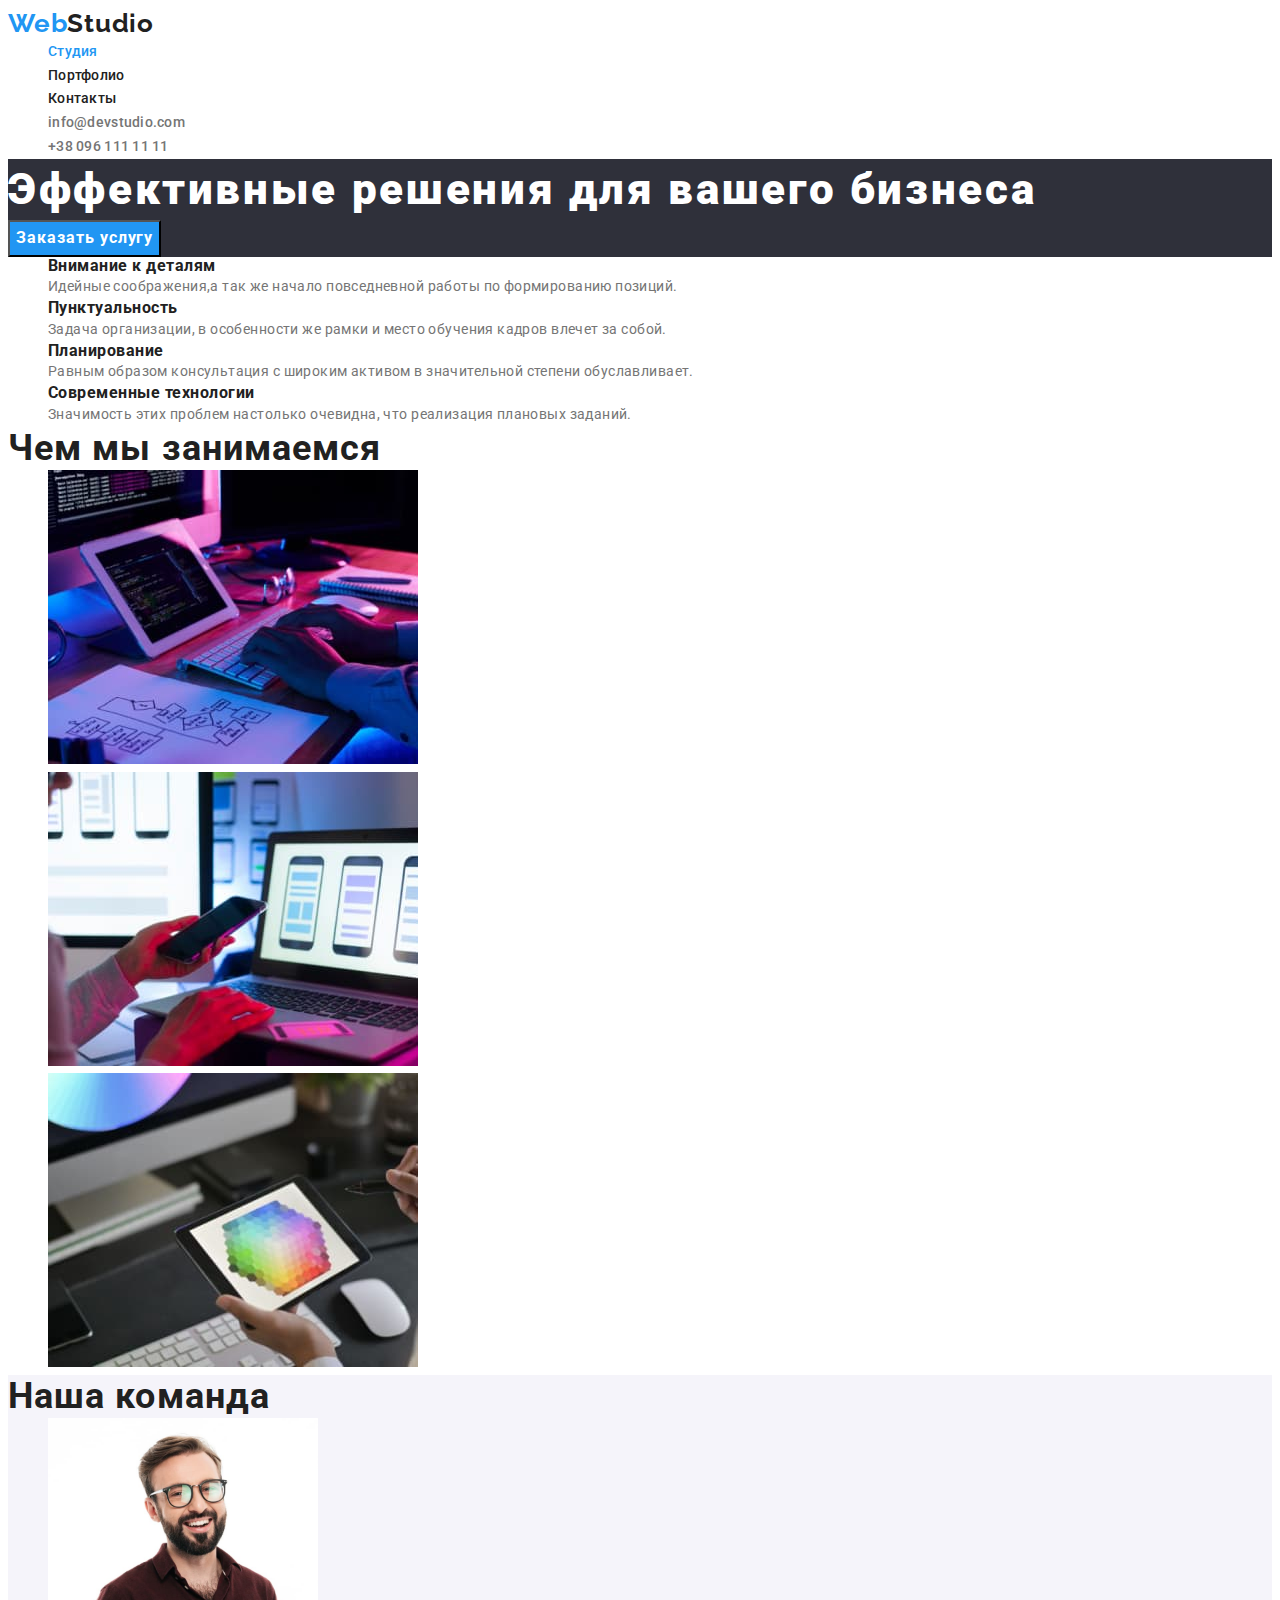
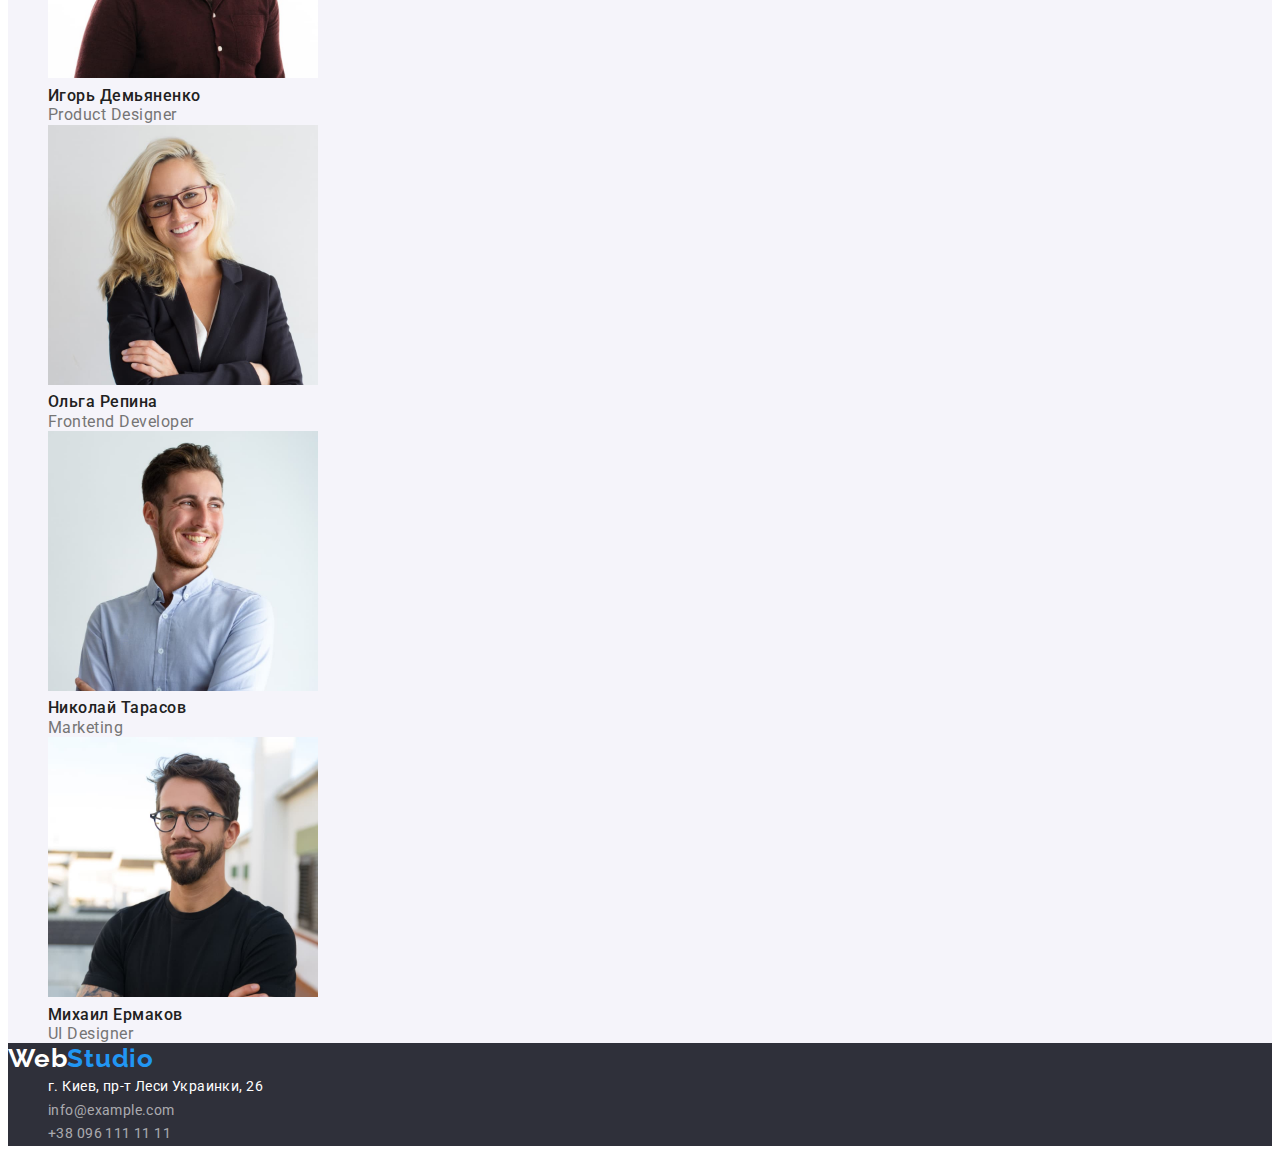
==== index.html @ 094044fe "flex" ====
<!DOCTYPE html>
<html lang="en">
<head>
    <meta charset="UTF-8">
    <meta http-equiv="X-UA-Compatible" content="IE=edge">
    <meta name="viewport" content="width=device-width, initial-scale=1.0">
    <title>WebStudio</title>
    <link rel="preconnect" href="https://fonts.googleapis.com">
    <link rel="preconnect" href="https://fonts.gstatic.com" crossorigin>
    <link href="https://fonts.googleapis.com/css2?family=Raleway:wght@700&family=Roboto:wght@400;500;700;900&display=swap"
        rel="stylesheet">
    <link rel="stylesheet" href="./css/styles.css">
</head>
<body>
    <header class="header">
        <nav class="nav">
            <a href="" class="nav-logo"><span class="span-logo">Web</span>Studio</a>
            <ul class="list">
                <li>
                   <a href="./index.html" class="nav-link current" >Студия</a>
                </li>
                <li>
                   <a href="./portfolio.html" class="nav-link">Портфолио</a>
                </li>
                <li>
                   <a href="" class="nav-link">Контакты</a>
                </li>
            </ul>
        </nav>
            <ul>
                <li>
                  <a href="mailto:info@devstudio.com" class="adr-link">info@devstudio.com</a>
                </li>
                <li>
                  <a href="tel:+380961111111"  class="adr-link">+38 096 111 11 11</a>
                </li>
            </ul>
        
    </header>

    <main>
        <section class="hero">
            <h1 class="hero-one">
                Эффективные решения для вашего бизнеса
            </h1>
            <button type="button" class="hero-button">
                Заказать услугу
            </button>
        </section class="content">
        <section>
           <ul>
               <li>
                   <h3 class="content-title">
                        Внимание к деталям
                   </h3>
                   <p class="content-text">
                       Идейные соображения,а так же начало повседневной работы по формированию позиций.
                   </p>
               </li>
               <li>
                   <h3 class="content-title">
                        Пунктуальность
                   </h3>
                   <p class="content-text">
                        Задача организации, в особенности же рамки и место обучения кадров влечет за собой.
                   </p>
               </li>
               <li>
                   <h3 class="content-title">
                        Планирование
                   </h3>
                   <p class="content-text">
                        Равным образом консультация с широким активом в значительной степени обуславливает.
                   </p>
               </li>
               <li>
                   <h3 class="content-title">
                        Современные технологии
                   </h3>
                   <p class="content-text">
                        Значимость этих проблем настолько очевидна, что реализация плановых заданий.
                   </p>
               </li>
           </ul>
        </section>

        <section class="action">
            <h2 class="action-title">
                Чем мы занимаемся
            </h2>
            <ul>
                <li>
                    <img src="./images/desk-office.png.jpg" alt="programer working in his desk office" width="370" height="294">
                </li>
                <li>
                    <img src="./images/web-ui-designers.png.jpg" alt="web ui designers are developing application" width="370" height="294">
                </li>
                <li>
                    <img src="./images/tablet.png.jpg" alt="graphic tablet" width="370" height="294">
                </li>
            </ul>
        </section>
        <section class="group">
                <h2 class="group-title">
                    Наша команда
                </h2>
            <ul>
                <li>
                    <img src="./images/Igor-Demianenko.jpg" alt="photo of Igor Demianenko" width="270" height="260">
                        <h3 class="group-name">
                            Игорь Демьяненко
                        </h3>
                        <p class="group-position">
                            Product Designer
                        </p>
                </li>
                <li>
                    <img src="./images/Olga-Repina.jpg" alt="photo of Olga Repina" width="270" height="260">
                        <h3 class="group-name">
                            Ольга Репина
                        </h3>
                        <p class="group-position">
                            Frontend Developer
                        </p>
                </li>
                <li>
                    <img src="./images/Nikolay-Tarasov.jpg" alt="photo of Nikolay Tarasov"  width="270" height="260">
                        <h3 class="group-name">
                            Николай Тарасов
                        </h3>
                        <p class="group-position">
                            Marketing
                        </p>
                </li>
                <li>
                    <img src="./images/Mikhail-Ermakov.jpg" alt="photo of Mikhail Ermakov" width="270" height="260">
                        <h3 class="group-name">
                            Михаил Ермаков
                        </h3>
                        <p class="group-position">
                            UI Designer
                        </p>
                </li>
                
            </ul>
        </section>
        
    </main>

    <Footer class="footer">
        <a href="" class="footer-logo"><span class="span-flogo">Web</span>Studio</a>
        <address class="footer-adr">
        <ul>
            <li class="footer-office">   
                г. Киев, пр-т Леси Украинки, 26
            </li>
            <li>
                <a href="mailto:info@example.com" class="footer-link">info@example.com</a>
            </li>
            <li>
                <a href="tel:+380961111111" class="footer-link"
                >+38 096 111 11 11</a>
            </li>
        </ul>
        </address>    
    </Footer>
</body>
</html>
---- css/styles.css ----
*,
*::before,
*::after {
  box-sizing: border-box;
}

:root {
  --main-color: #757575; /* links nav, text,*/
  --background-main-color: #ffffff; /* background nav, hero title, title button,footer adress */
  --second-color: #212121; /*titles nav,titles , */
  --accent-color: #2196f3; /* links hover focus,*/
  --background-second-color: #2f303a; /*background */
}

h1,
h2,
h3,
p,
ul {
  margin: 0;
}

body {
  font-family: 'Roboto', sans-serif;
  font-size: 14px;
  line-height: 1.7;
  letter-spacing: 0.03em;
  color: var(--main-color);
}

/*все списки без маркеров*/
ul {
  list-style: none;
}
.container {
  width: 1200px;
  padding-left: 15px;
  padding-right: 15px;
  margin-left: auto;
  margin-right: auto;
}

.section {
  padding-top: 94px;
  padding-bottom: 94px;
}
.header {
  background-color: var(--background-main-color);
}

/*логотип*/

.nav-logo {
  font-family: 'Raleway', sans-serif;
  font-weight: 700;
  font-size: 26px;
  line-height: 1.2;
  letter-spacing: 0.03em;
  color: var(--second-color);
  text-decoration: none;
}
.span-logo {
  color: var(--accent-color);
}

/*навигация-ссылки */
a {
  text-decoration: none;
}

.nav-link.current {
  color: var(--accent-color);
}
.nav-link,
.adr-link {
  font-weight: 500;
  font-size: 14px;
  line-height: 1.4;
  letter-spacing: 0.02em;
}

.nav-link {
  color: var(--second-color);
}

.nav-link:hover,
.nav-link:focus {
  color: var(--accent-color);
}

.adr-link {
  color: inherit;
}

.adr-link:hover,
.adr-link:focus {
  color: var(--accent-color);
}

/* Герой*/

.hero {
  background-color: var(--background-second-color);
}
.hero-one {
  font-weight: 900;
  font-size: 44px;
  line-height: 1.4;
  letter-spacing: 0.06em;
  color: var(--background-main-color);
}

.hero-button {
  font-family: inherit;
  font-weight: 700;
  font-size: 16px;
  line-height: 1.9;
  letter-spacing: 0.06em;
  color: var(--background-main-color);
  background-color: var(--accent-color);
  cursor: pointer;
}

/* секция-текст */

.content {
  background-color: var(--background-main-color);
}
.content-title {
  font-weight: 700;
  line-height: 1.14;
  letter-spacing: 0.03em;
  color: var(--second-color);
}

/* чем мы занимаемся-илюстрации*/

.action {
  background-color: var(--background-main-color);
}
.action-title,
.group-title {
  font-weight: 700;
  font-size: 36px;
  line-height: 1.2;
  letter-spacing: 0.03em;
  color: var(--second-color);
}
/*наша команда*/

.group {
  background-color: #f5f4fa;
}
.group-name {
  font-weight: 500;
  font-size: 16px;
  line-height: 1.2;
  letter-spacing: 0.03em;
  color: var(--second-color);
}

.group-position {
  font-size: 16px;
  line-height: 1.2;
  letter-spacing: 0.03em;
}

/* футер */

.footer-logo {
  font-family: 'Raleway', sans-serif;
  font-weight: 700;
  font-size: 26px;
  line-height: 1.2;
  letter-spacing: 0.03em;
  text-decoration: none;
  color: var(--accent-color);
}
.span-flogo {
  color: var(--background-main-color);
}

.footer-adr {
  font-style: normal;
  line-height: 1.7;
  letter-spacing: 0.03em;
}

.footer-office {
  color: var(--background-main-color);
}
.footer-link {
  color: rgba(255, 255, 255, 0.6);
}

.footer-link:hover,
.footer-link:focus {
  color: var(--accent-color);
}
.footer {
  background-color: var(--background-second-color);
}

/*портфолио*/
/*кнопки*/

.filter-button {
  font-family: inherit;
  font-style: normal;
  font-weight: 500;
  font-size: 16px;
  line-height: 1.62;
  letter-spacing: 0.03em;
  color: inherit;
  cursor: pointer;
}
.filter-button:hover,
.filter-button:focus {
  color: var(--background-main-color);
  background-color: var(--accent-color);
}

/*портфолио-галерея*/

.portfolio {
  background-color: var(--background-main-color);
}

.portfolio-link {
  text-decoration: none;
  color: inherit;
}

.portfolio-title {
  font-style: normal;
  font-weight: 700;
  font-size: 18px;
  line-height: 2;
  letter-spacing: 0.06em;
  color: var(--second-color);
}

.portfolio-text {
  font-style: normal;
  font-weight: normal;
  font-size: 16px;
  line-height: 30px;
  letter-spacing: 0.03em;
  color: var(--text-link-color);
}
.footer-list {
  display: flex;
}
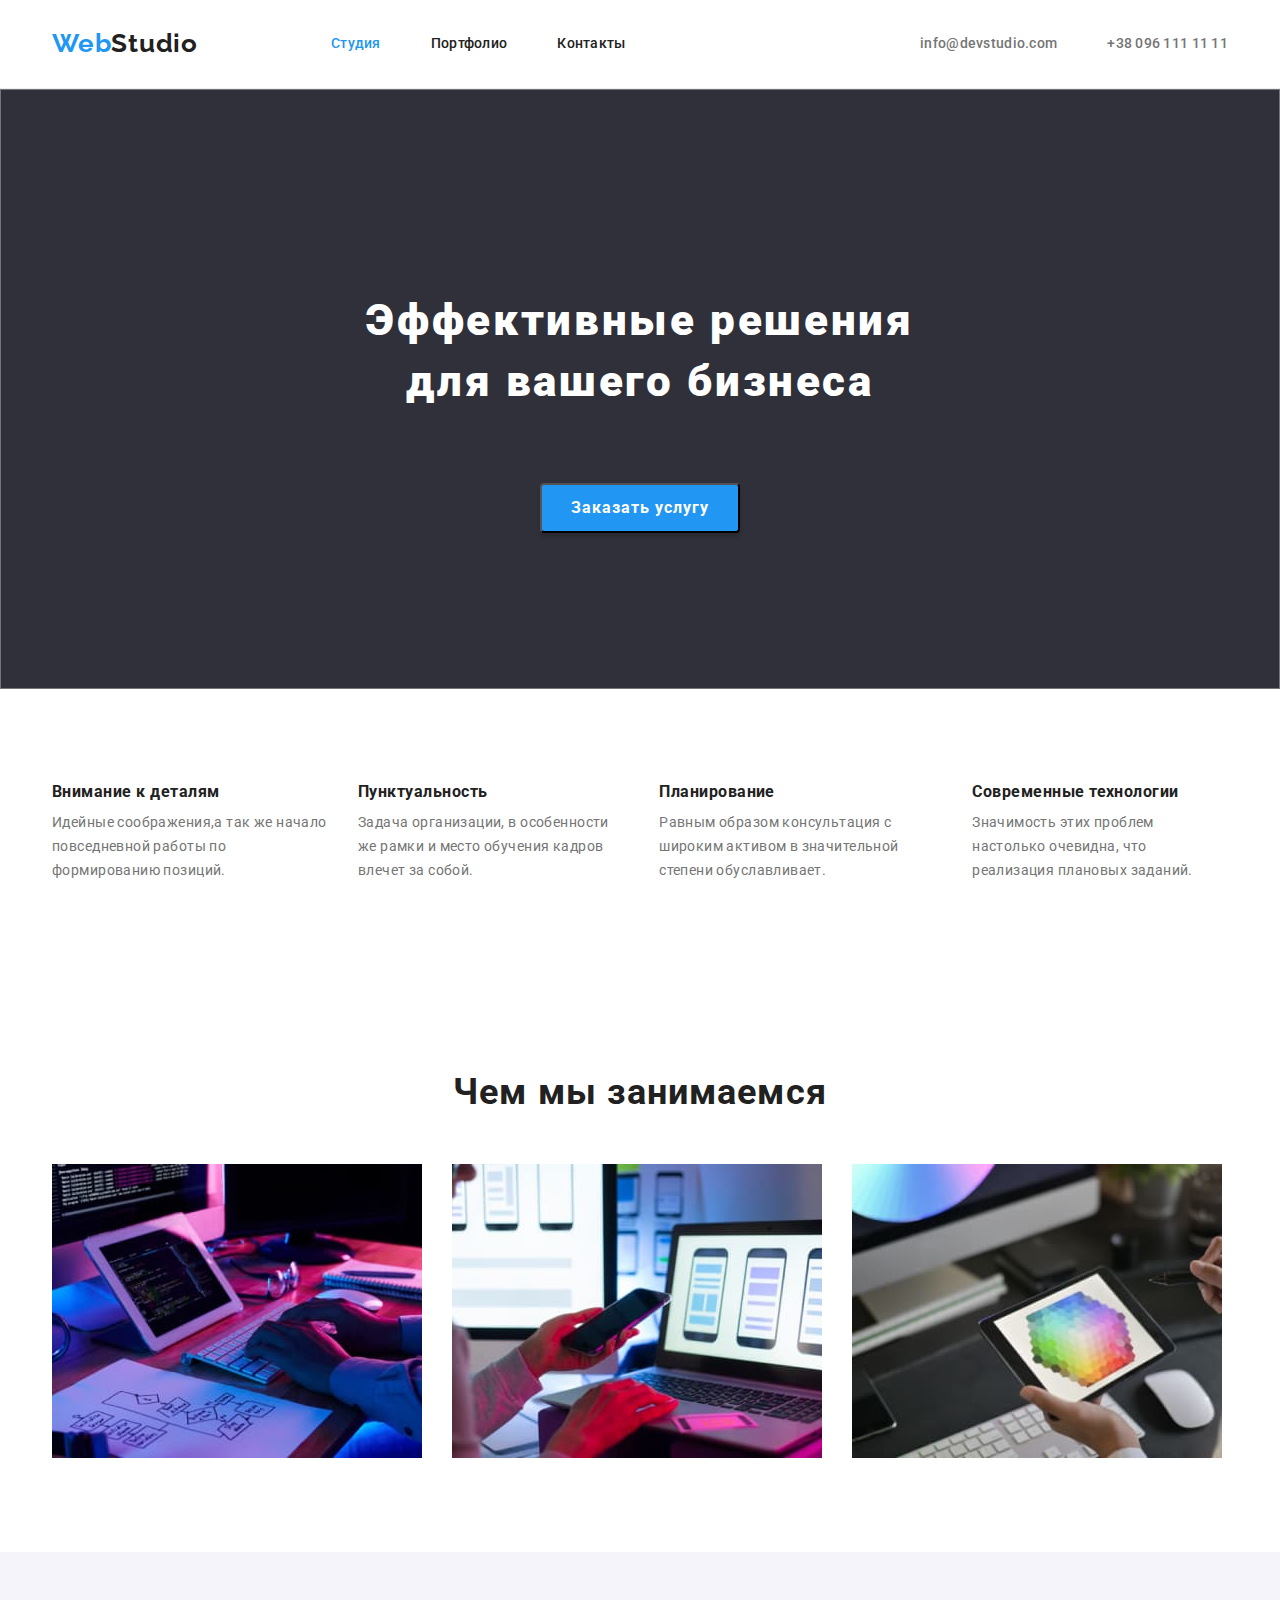
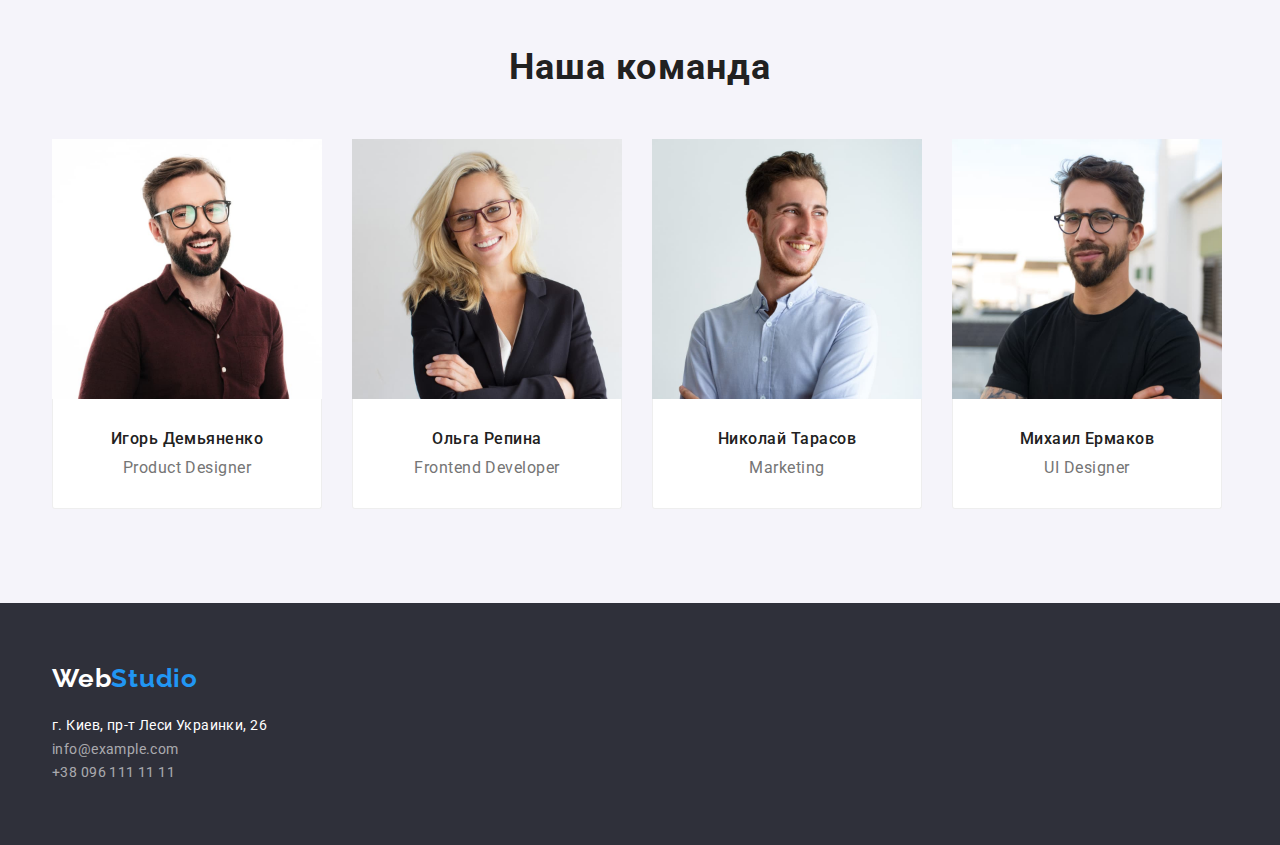
==== commit ae7ffb57: "fix" ====
--- a/index.html
+++ b/index.html
@@ -5,6 +5,7 @@
     <meta http-equiv="X-UA-Compatible" content="IE=edge">
     <meta name="viewport" content="width=device-width, initial-scale=1.0">
     <title>WebStudio</title>
+    <link rel="stylesheet" href="https://cdnjs.cloudflare.com/ajax/libs/modern-normalize/1.1.0/modern-normalize.min.css">
     <link rel="preconnect" href="https://fonts.googleapis.com">
     <link rel="preconnect" href="https://fonts.gstatic.com" crossorigin>
     <link href="https://fonts.googleapis.com/css2?family=Raleway:wght@700&family=Roboto:wght@400;500;700;900&display=swap"
@@ -13,156 +14,183 @@
 </head>
 <body>
     <header class="header">
-        <nav class="nav">
-            <a href="" class="nav-logo"><span class="span-logo">Web</span>Studio</a>
-            <ul class="list">
-                <li>
-                   <a href="./index.html" class="nav-link current" >Студия</a>
-                </li>
-                <li>
-                   <a href="./portfolio.html" class="nav-link">Портфолио</a>
-                </li>
-                <li>
-                   <a href="" class="nav-link">Контакты</a>
-                </li>
-            </ul>
-        </nav>
-            <ul>
-                <li>
-                  <a href="mailto:info@devstudio.com" class="adr-link">info@devstudio.com</a>
-                </li>
-                <li>
-                  <a href="tel:+380961111111"  class="adr-link">+38 096 111 11 11</a>
-                </li>
-            </ul>
-        
+        <div class=" div-header container">
+            <nav class="nav">
+                <a href="" class="nav-logo"><span class="span-logo">Web</span>Studio</a>
+                <ul class="nav-list">
+                    <li class="nav-item">
+                       <a href="./index.html" class="nav-link current" >Студия</a>
+                    </li>
+                     <li class="nav-item">
+                       <a href="./portfolio.html" class="nav-link">Портфолио</a>
+                    </li>
+                    <li class="nav-item">
+                       <a href="" class="nav-link">Контакты</a>
+                    </li>
+                </ul>
+            </nav>
+                <ul class="adr-list">
+                    <li class="adr-item">
+                         <a href="mailto:info@devstudio.com" class="adr-link">info@devstudio.com</a>
+                    </li>
+                    <li class="adr-item">
+                        <a href="tel:+380961111111"  class="adr-link">+38 096 111 11 11</a>
+                    </li>
+                </ul>
+        </div>
     </header>
 
     <main>
         <section class="hero">
             <h1 class="hero-one">
-                Эффективные решения для вашего бизнеса
+                Эффективные решения<br>для вашего бизнесa
             </h1>
             <button type="button" class="hero-button">
                 Заказать услугу
             </button>
-        </section class="content">
-        <section>
-           <ul>
-               <li>
-                   <h3 class="content-title">
-                        Внимание к деталям
-                   </h3>
-                   <p class="content-text">
-                       Идейные соображения,а так же начало повседневной работы по формированию позиций.
-                   </p>
+        </section >
+        <section class="content  section">
+            <div class="container">
+           <ul class="content-list">
+               <li class="content-item">
+    
+                        <h3 class="content-title">
+                             Внимание к деталям
+                        </h3>
+                        <p class="content-text">
+                            Идейные соображения,а так же начало повседневной работы по формированию позиций.
+                        </p>
+                    
                </li>
-               <li>
-                   <h3 class="content-title">
-                        Пунктуальность
-                   </h3>
-                   <p class="content-text">
-                        Задача организации, в особенности же рамки и место обучения кадров влечет за собой.
-                   </p>
+               <li class="content-item">
+                  
+                        <h3 class="content-title">
+                            Пунктуальность
+                        </h3>
+                        <p class="content-text">
+                            Задача организации, в особенности же рамки и место обучения кадров влечет за собой.
+                        </p>
+                   
                </li>
-               <li>
-                   <h3 class="content-title">
-                        Планирование
-                   </h3>
-                   <p class="content-text">
-                        Равным образом консультация с широким активом в значительной степени обуславливает.
-                   </p>
+               <li class="content-item">
+                   
+                        <h3 class="content-title">
+                            Планирование
+                        </h3>
+                        <p class="content-text">
+                            Равным образом консультация с широким активом в значительной степени обуславливает.
+                        </p>
+                   
                </li>
-               <li>
-                   <h3 class="content-title">
-                        Современные технологии
-                   </h3>
-                   <p class="content-text">
-                        Значимость этих проблем настолько очевидна, что реализация плановых заданий.
-                   </p>
+               <li class="content-item">
+                 
+                        <h3 class="content-title">
+                            Современные технологии
+                        </h3>
+                        <p class="content-text">
+                            Значимость этих проблем настолько очевидна, что реализация плановых заданий.
+                        </p>
+                   
                </li>
            </ul>
+        </div>
         </section>
 
-        <section class="action">
+        <section class="action section" >
+            <div class="container">
             <h2 class="action-title">
                 Чем мы занимаемся
             </h2>
-            <ul>
-                <li>
+            <ul class="action-list">
+                <li class="action-item">
                     <img src="./images/desk-office.png.jpg" alt="programer working in his desk office" width="370" height="294">
                 </li>
-                <li>
+                <li class="action-item">
                     <img src="./images/web-ui-designers.png.jpg" alt="web ui designers are developing application" width="370" height="294">
                 </li>
-                <li>
+                <li class="action-item">
                     <img src="./images/tablet.png.jpg" alt="graphic tablet" width="370" height="294">
                 </li>
             </ul>
+            </div>
         </section>
-        <section class="group">
-                <h2 class="group-title">
-                    Наша команда
-                </h2>
-            <ul>
-                <li>
-                    <img src="./images/Igor-Demianenko.jpg" alt="photo of Igor Demianenko" width="270" height="260">
+        <section class="group section">
+            <div class="container">
+                    <h2 class="group-title">
+                        Наша команда
+                     </h2>
+                <ul class="group-list">
+                    <li class="group-item">
+                        <img src="./images/Igor-Demianenko.jpg" alt="photo of Igor Demianenko" width="270" height="260">
+                       <div class="group-sign">
                         <h3 class="group-name">
-                            Игорь Демьяненко
+                                Игорь Демьяненко
                         </h3>
                         <p class="group-position">
-                            Product Designer
+                             Product Designer
                         </p>
-                </li>
-                <li>
-                    <img src="./images/Olga-Repina.jpg" alt="photo of Olga Repina" width="270" height="260">
+                        </div>
+                    </li>
+                    <li class="group-item">
+                    
+                        <img src="./images/Olga-Repina.jpg" alt="photo of Olga Repina" width="270" height="260">
+                        <div class="group-sign">
                         <h3 class="group-name">
                             Ольга Репина
                         </h3>
                         <p class="group-position">
                             Frontend Developer
                         </p>
-                </li>
-                <li>
-                    <img src="./images/Nikolay-Tarasov.jpg" alt="photo of Nikolay Tarasov"  width="270" height="260">
+                        </div>
+                    </li>
+                    <li class="group-item">
+                      
+                        <img src="./images/Nikolay-Tarasov.jpg" alt="photo of Nikolay Tarasov"  width="270" height="260">
+                        <div class="group-sign">
                         <h3 class="group-name">
                             Николай Тарасов
                         </h3>
                         <p class="group-position">
                             Marketing
                         </p>
-                </li>
-                <li>
-                    <img src="./images/Mikhail-Ermakov.jpg" alt="photo of Mikhail Ermakov" width="270" height="260">
+                        </div>
+                    </li>
+                    <li class="group-item">
+                   
+                        <img src="./images/Mikhail-Ermakov.jpg" alt="photo of Mikhail Ermakov" width="270" height="260">
+                        <div class="group-sign">
                         <h3 class="group-name">
                             Михаил Ермаков
                         </h3>
                         <p class="group-position">
                             UI Designer
                         </p>
-                </li>
+                        </div>
+                    </li>
                 
-            </ul>
+                </ul>
+            </div>
         </section>
         
     </main>
 
-    <Footer class="footer">
-        <a href="" class="footer-logo"><span class="span-flogo">Web</span>Studio</a>
-        <address class="footer-adr">
-        <ul>
-            <li class="footer-office">   
-                г. Киев, пр-т Леси Украинки, 26
-            </li>
-            <li>
-                <a href="mailto:info@example.com" class="footer-link">info@example.com</a>
-            </li>
-            <li>
-                <a href="tel:+380961111111" class="footer-link"
-                >+38 096 111 11 11</a>
-            </li>
-        </ul>
-        </address>    
+    <Footer class="footer" >
+        <div class="container">
+            <a href="" class="footer-logo"><span class="span-flogo">Web</span>Studio</a>
+            <address class="footer-adr">
+                <ul class="footer-list">
+                    <li class="footer-office">   
+                        г. Киев, пр-т Леси Украинки, 26
+                    </li>
+                    <li>
+                        <a href="mailto:info@example.com" class="footer-link">info@example.com</a>
+                    </li>
+                    <li>
+                        <a href="tel:+380961111111" class="footer-link">+38 096 111 11 11</a>
+                    </li>
+                </ul>
+            </address> 
+        </div>
     </Footer>
 </body>
 </html>--- a/css/styles.css
+++ b/css/styles.css
@@ -1,9 +1,22 @@
-*,
+/**,
 *::before,
 *::after {
   box-sizing: border-box;
-}
-
+}*/
+
+img {
+  display: block;
+  max-width: 100%;
+  height: auto;
+}
+
+h1,
+h2,
+h3,
+p,
+ul {
+  margin: 0px;
+}
 :root {
   --main-color: #757575; /* links nav, text,*/
   --background-main-color: #ffffff; /* background nav, hero title, title button,footer adress */
@@ -12,14 +25,6 @@
   --background-second-color: #2f303a; /*background */
 }
 
-h1,
-h2,
-h3,
-p,
-ul {
-  margin: 0;
-}
-
 body {
   font-family: 'Roboto', sans-serif;
   font-size: 14px;
@@ -34,8 +39,8 @@
 }
 .container {
   width: 1200px;
-  padding-left: 15px;
-  padding-right: 15px;
+  padding-left: 12px;
+  padding-right: 12px;
   margin-left: auto;
   margin-right: auto;
 }
@@ -46,18 +51,51 @@
 }
 .header {
   background-color: var(--background-main-color);
-}
-
+  max-width: 1600px;
+  min-height: 80px;
+  border-bottom-width: 1px;
+  border-bottom-style: solid;
+  border-bottom-color: #ececec;
+}
+
+.div-header {
+  display: flex;
+  justify-content: space-between;
+}
+.nav {
+  display: flex;
+  align-items: center;
+}
+.nav-list {
+  display: flex;
+  margin-top: 32px;
+  margin-bottom: 32px;
+}
+
+.nav-item:not(:last-child) {
+  margin-right: 50px;
+}
+.adr-item:not(:last-child) {
+  margin-right: 50px;
+}
+
+.adr-list {
+  display: flex;
+  align-items: center;
+}
 /*логотип*/
 
 .nav-logo {
+  display: block;
+  margin-top: 24px;
+  margin-bottom: 25px;
+  margin-right: 93px;
   font-family: 'Raleway', sans-serif;
   font-weight: 700;
   font-size: 26px;
   line-height: 1.2;
   letter-spacing: 0.03em;
   color: var(--second-color);
-  text-decoration: none;
 }
 .span-logo {
   color: var(--accent-color);
@@ -101,8 +139,18 @@
 
 .hero {
   background-color: var(--background-second-color);
+  display: block;
+  text-align: center;
+  max-width: 1600px;
+  max-height: 600px;
+  border: 1px solid currentColor;
 }
 .hero-one {
+  display: block;
+  text-align: center;
+  margin-top: 200px;
+  margin-bottom: 70px;
+
   font-weight: 900;
   font-size: 44px;
   line-height: 1.4;
@@ -111,6 +159,13 @@
 }
 
 .hero-button {
+  margin-bottom: 200px;
+  width: 200px;
+  height: 50px;
+
+  box-shadow: 0px 4px 4px rgba(0, 0, 0, 0.15);
+  border-radius: 4px;
+
   font-family: inherit;
   font-weight: 700;
   font-size: 16px;
@@ -122,11 +177,20 @@
 }
 
 /* секция-текст */
-
 .content {
   background-color: var(--background-main-color);
 }
+
+.content-list {
+  display: flex;
+  padding-left: 0px;
+}
+.content-item:not(:last-child) {
+  margin-right: 30px;
+}
+
 .content-title {
+  margin-bottom: 10px;
   font-weight: 700;
   line-height: 1.14;
   letter-spacing: 0.03em;
@@ -140,18 +204,58 @@
 }
 .action-title,
 .group-title {
+  margin-bottom: 50px;
+  text-align: center;
   font-weight: 700;
   font-size: 36px;
   line-height: 1.2;
   letter-spacing: 0.03em;
   color: var(--second-color);
 }
+.action-list {
+  display: flex;
+  padding-left: 0px;
+}
+
+.action-item:not(:last-child),
+.group-item:not(:last-child) {
+  margin-right: 30px;
+}
 /*наша команда*/
 
 .group {
   background-color: #f5f4fa;
 }
+.group-list {
+  display: flex;
+  padding-left: 0px;
+}
+.group-sign {
+  display: block;
+
+  padding-top: 30px;
+
+  padding-bottom: 30px;
+
+  border-right-width: 1px;
+  border-right-style: solid;
+  border-right-color: #eeeeee;
+
+  border-bottom-width: 1px;
+  border-bottom-style: solid;
+  border-bottom-color: #eeeeee;
+
+  border-left-width: 1px;
+  border-left-style: solid;
+  border-left-color: #eeeeee;
+
+  border-bottom-right-radius: 3px;
+  border-bottom-left-radius: 3px;
+  background-color: var(--background-main-color);
+}
 .group-name {
+  text-align: center;
+  margin-bottom: 10px;
   font-weight: 500;
   font-size: 16px;
   line-height: 1.2;
@@ -160,6 +264,7 @@
 }
 
 .group-position {
+  text-align: center;
   font-size: 16px;
   line-height: 1.2;
   letter-spacing: 0.03em;
@@ -168,6 +273,9 @@
 /* футер */
 
 .footer-logo {
+  display: block;
+  margin-top: 60px;
+  margin-bottom: 20px;
   font-family: 'Raleway', sans-serif;
   font-weight: 700;
   font-size: 26px;
@@ -185,7 +293,13 @@
   line-height: 1.7;
   letter-spacing: 0.03em;
 }
-
+.footer-list {
+  display: block;
+  align-items: center;
+  margin-top: 0px;
+  margin-bottom: 60px;
+  padding-left: 0px;
+}
 .footer-office {
   color: var(--background-main-color);
 }
@@ -198,7 +312,10 @@
   color: var(--accent-color);
 }
 .footer {
+  display: flex;
   background-color: var(--background-second-color);
+  max-width: 1600px;
+  max-height: 252px;
 }
 
 /*портфолио*/
@@ -220,17 +337,59 @@
   background-color: var(--accent-color);
 }
 
+.section-list {
+  display: flex;
+  justify-content: center;
+  padding-top: 0px;
+  padding-bottom: 59px;
+}
+.section-list:not(:last-child) {
+  padding-right: 8px;
+}
 /*портфолио-галерея*/
 
 .portfolio {
   background-color: var(--background-main-color);
 }
-
+.portfolio-list {
+  padding: 0px;
+  display: flex;
+  flex-wrap: wrap;
+}
+
+.portfolio-item {
+  display: block;
+  width: 370px;
+  margin-right: 30px;
+  margin-bottom: 30px;
+}
+.portfolio-item:nth-child(3n) {
+  margin-right: 0px;
+}
 .portfolio-link {
   text-decoration: none;
   color: inherit;
 }
-
+.portfolio-sign {
+  display: block;
+
+  padding-top: 20px;
+  padding-right: 24px;
+  padding-bottom: 20px;
+  padding-left: 24px;
+
+  border-right-width: 1px;
+  border-right-style: solid;
+  border-right-color: #eeeeee;
+
+  border-bottom-width: 1px;
+  border-bottom-style: solid;
+  border-bottom-color: #eeeeee;
+
+  border-left-width: 1px;
+  border-left-style: solid;
+  border-left-color: #eeeeee;
+}
 .portfolio-title {
   font-style: normal;
   font-weight: 700;
@@ -248,6 +407,3 @@
   letter-spacing: 0.03em;
   color: var(--text-link-color);
 }
-.footer-list {
-  display: flex;
-}
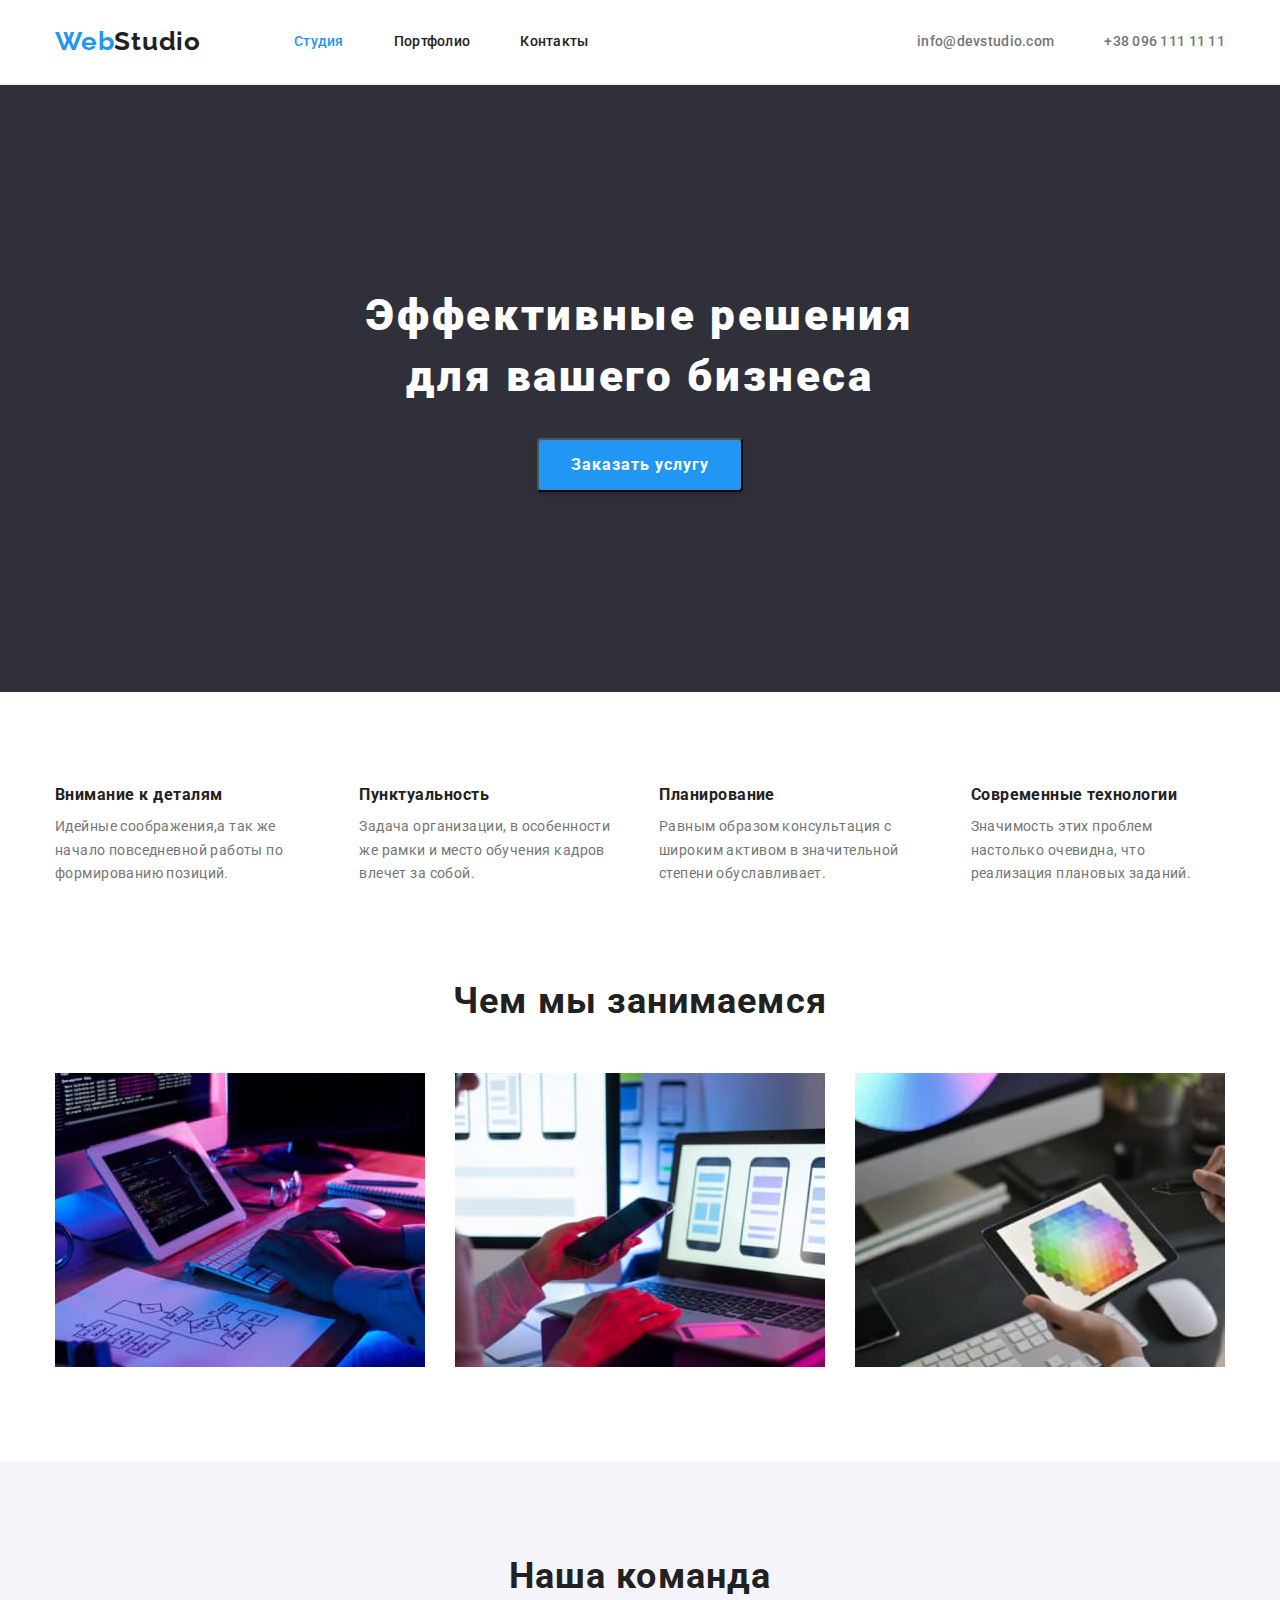
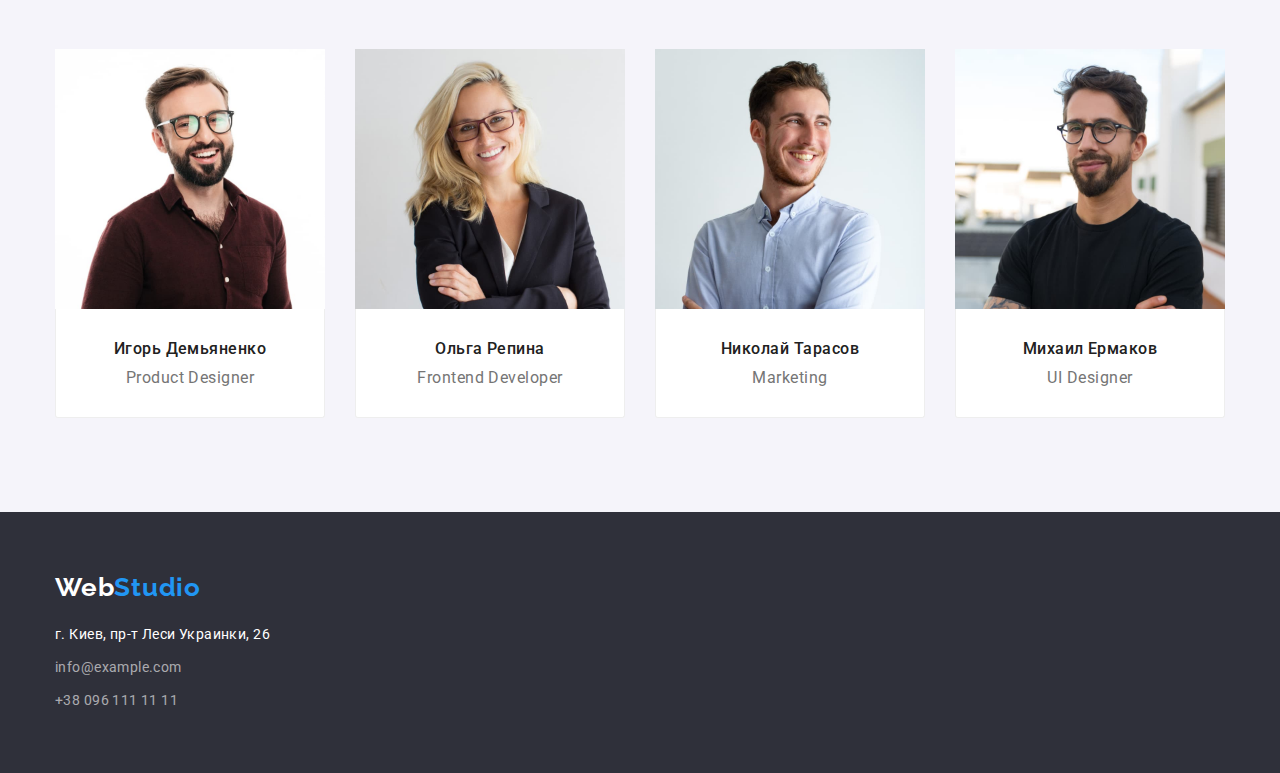
==== commit c29b4d59: "испрвления ошибок(2)" ====
--- a/index.html
+++ b/index.html
@@ -183,7 +183,7 @@
                         г. Киев, пр-т Леси Украинки, 26
                     </li>
                     <li>
-                        <a href="mailto:info@example.com" class="footer-link">info@example.com</a>
+                        <a href="mailto:info@example.com" class="footer-mail">info@example.com</a>
                     </li>
                     <li>
                         <a href="tel:+380961111111" class="footer-link">+38 096 111 11 11</a>
--- a/css/styles.css
+++ b/css/styles.css
@@ -15,7 +15,7 @@
 h3,
 p,
 ul {
-  margin: 0px;
+  margin: 0;
 }
 :root {
   --main-color: #757575; /* links nav, text,*/
@@ -35,12 +35,14 @@
 
 /*все списки без маркеров*/
 ul {
+  padding: 0;
+  margin: 0;
   list-style: none;
 }
 .container {
   width: 1200px;
-  padding-left: 12px;
-  padding-right: 12px;
+  padding-left: 15px;
+  padding-right: 15px;
   margin-left: auto;
   margin-right: auto;
 }
@@ -50,9 +52,9 @@
   padding-bottom: 94px;
 }
 .header {
+  margin: 0 auto;
   background-color: var(--background-main-color);
   max-width: 1600px;
-  min-height: 80px;
   border-bottom-width: 1px;
   border-bottom-style: solid;
   border-bottom-color: #ececec;
@@ -68,10 +70,12 @@
 }
 .nav-list {
   display: flex;
-  margin-top: 32px;
-  margin-bottom: 32px;
-}
-
+}
+
+.nav-link {
+  padding: 32px 0;
+  display: block;
+}
 .nav-item:not(:last-child) {
   margin-right: 50px;
 }
@@ -86,9 +90,6 @@
 /*логотип*/
 
 .nav-logo {
-  display: block;
-  margin-top: 24px;
-  margin-bottom: 25px;
   margin-right: 93px;
   font-family: 'Raleway', sans-serif;
   font-weight: 700;
@@ -111,6 +112,7 @@
 }
 .nav-link,
 .adr-link {
+  padding: 32px 0;
   font-weight: 500;
   font-size: 14px;
   line-height: 1.4;
@@ -138,19 +140,17 @@
 /* Герой*/
 
 .hero {
-  background-color: var(--background-second-color);
-  display: block;
+  margin: 0 auto;
   text-align: center;
   max-width: 1600px;
-  max-height: 600px;
-  border: 1px solid currentColor;
+  padding-top: 200px;
+  padding-bottom: 200px;
+  padding-right: 0;
+  padding-left: 0;
+  background-color: var(--background-second-color);
 }
 .hero-one {
-  display: block;
-  text-align: center;
-  margin-top: 200px;
-  margin-bottom: 70px;
-
+  margin-bottom: 30px;
   font-weight: 900;
   font-size: 44px;
   line-height: 1.4;
@@ -159,14 +159,12 @@
 }
 
 .hero-button {
-  margin-bottom: 200px;
-  width: 200px;
-  height: 50px;
-
+  padding: 10px 32px;
+  min-width: 200px;
+  text-align: center;
   box-shadow: 0px 4px 4px rgba(0, 0, 0, 0.15);
   border-radius: 4px;
 
-  font-family: inherit;
   font-weight: 700;
   font-size: 16px;
   line-height: 1.9;
@@ -183,7 +181,6 @@
 
 .content-list {
   display: flex;
-  padding-left: 0px;
 }
 .content-item:not(:last-child) {
   margin-right: 30px;
@@ -200,7 +197,7 @@
 /* чем мы занимаемся-илюстрации*/
 
 .action {
-  background-color: var(--background-main-color);
+  padding-top: 0;
 }
 .action-title,
 .group-title {
@@ -214,7 +211,6 @@
 }
 .action-list {
   display: flex;
-  padding-left: 0px;
 }
 
 .action-item:not(:last-child),
@@ -228,13 +224,9 @@
 }
 .group-list {
   display: flex;
-  padding-left: 0px;
 }
 .group-sign {
-  display: block;
-
   padding-top: 30px;
-
   padding-bottom: 30px;
 
   border-right-width: 1px;
@@ -274,7 +266,6 @@
 
 .footer-logo {
   display: block;
-  margin-top: 60px;
   margin-bottom: 20px;
   font-family: 'Raleway', sans-serif;
   font-weight: 700;
@@ -293,44 +284,63 @@
   line-height: 1.7;
   letter-spacing: 0.03em;
 }
-.footer-list {
-  display: block;
-  align-items: center;
-  margin-top: 0px;
-  margin-bottom: 60px;
-  padding-left: 0px;
-}
+
 .footer-office {
+  padding-bottom: 9px;
   color: var(--background-main-color);
 }
+.footer-mail {
+  display: inline-block;
+  padding-bottom: 9px;
+  color: rgba(255, 255, 255, 0.6);
+}
+
 .footer-link {
+  display: inline-block;
+  padding-bottom: 0;
   color: rgba(255, 255, 255, 0.6);
 }
-
+.footer-mail:hover,
+.footer-mail:focus,
 .footer-link:hover,
 .footer-link:focus {
   color: var(--accent-color);
 }
 .footer {
-  display: flex;
+  margin: 0 auto;
+  padding-top: 60px;
+  padding-right: 0;
+  padding-bottom: 60px;
+  padding-left: 0;
   background-color: var(--background-second-color);
   max-width: 1600px;
-  max-height: 252px;
-}
-
+}
 /*портфолио*/
 /*кнопки*/
 
+.visually-hidden {
+  position: absolute;
+  clip: rect(0 0 0 0);
+  width: 1px;
+  height: 1px;
+  margin: -1px;
+}
+
 .filter-button {
+  padding: 6px 22px;
+  border-radius: 4px;
+  border: transparent;
+
   font-family: inherit;
   font-style: normal;
   font-weight: 500;
   font-size: 16px;
   line-height: 1.62;
   letter-spacing: 0.03em;
-  color: inherit;
+  color: var(--second-color);
   cursor: pointer;
 }
+
 .filter-button:hover,
 .filter-button:focus {
   color: var(--background-main-color);
@@ -340,11 +350,10 @@
 .section-list {
   display: flex;
   justify-content: center;
-  padding-top: 0px;
-  padding-bottom: 59px;
-}
-.section-list:not(:last-child) {
-  padding-right: 8px;
+  padding-bottom: 50px;
+}
+.section-item:not(:last-child) {
+  margin-right: 8px;
 }
 /*портфолио-галерея*/
 
@@ -352,27 +361,29 @@
   background-color: var(--background-main-color);
 }
 .portfolio-list {
-  padding: 0px;
+  margin-right: 0;
   display: flex;
   flex-wrap: wrap;
 }
 
 .portfolio-item {
+  width: calc((100% - 60px) / 3);
+}
+
+.portfolio-item:not(:nth-child(3n)) {
+  margin-right: 30px;
+}
+
+.portfolio-item:not(:nth-last-child(-n + 3)) {
+  margin-bottom: 30px;
+}
+
+.portfolio-link {
   display: block;
-  width: 370px;
-  margin-right: 30px;
-  margin-bottom: 30px;
-}
-.portfolio-item:nth-child(3n) {
-  margin-right: 0px;
-}
-.portfolio-link {
   text-decoration: none;
   color: inherit;
 }
 .portfolio-sign {
-  display: block;
-
   padding-top: 20px;
   padding-right: 24px;
   padding-bottom: 20px;
@@ -391,6 +402,7 @@
   border-left-color: #eeeeee;
 }
 .portfolio-title {
+  margin-bottom: 4px;
   font-style: normal;
   font-weight: 700;
   font-size: 18px;
